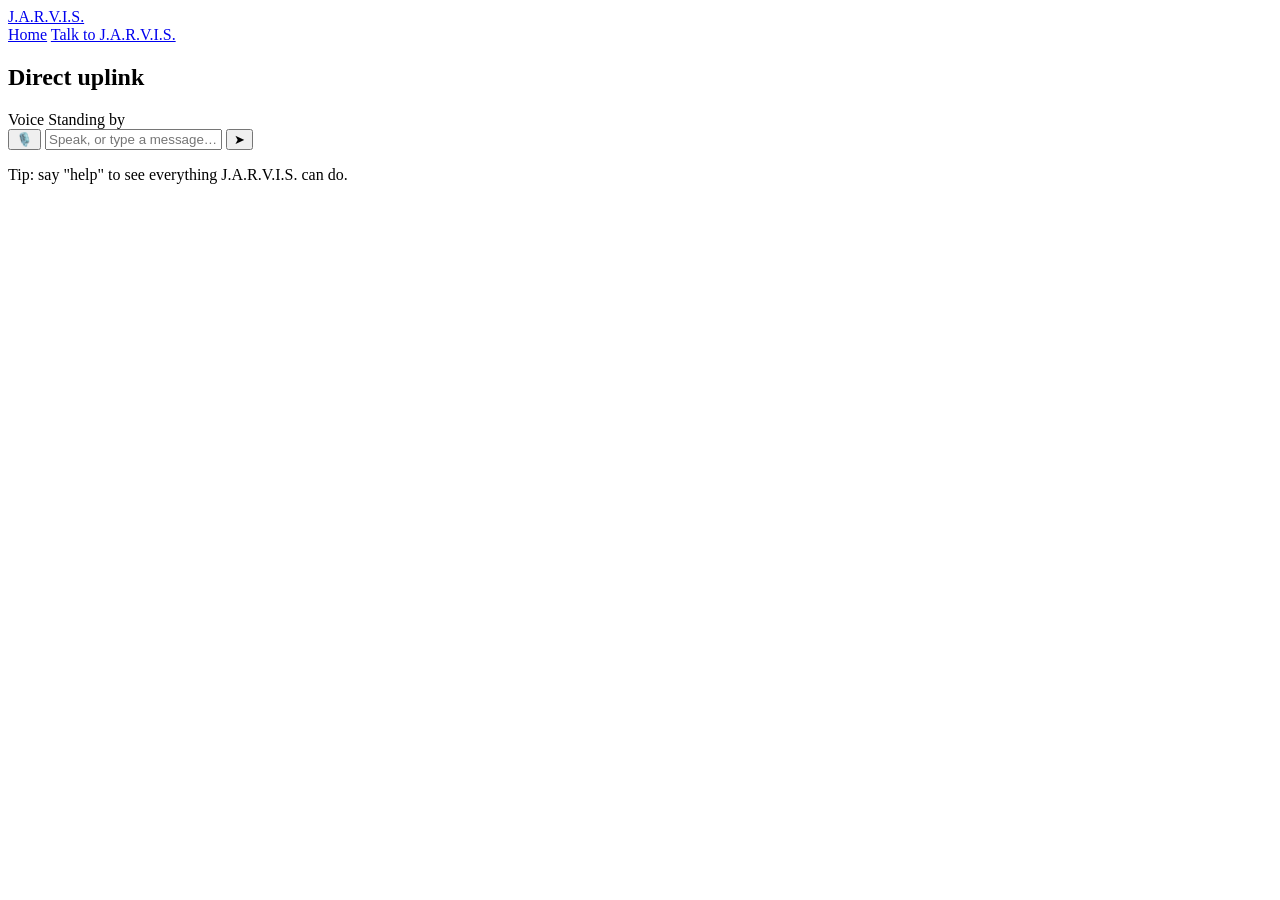
==== talk.html @ 307764ed "Add J.A.R.V.I.S. site: talk.html" ====
<!DOCTYPE html>
<html lang="en">
<head>
  <meta charset="UTF-8" />
  <meta name="viewport" content="width=device-width, initial-scale=1.0" />
  <title>Talk to J.A.R.V.I.S. — J.A.R.V.I.S.</title>
  <meta name="description" content="Speak to J.A.R.V.I.S. — voice input, spoken replies. A school project." />
  <link rel="icon" href="data:image/svg+xml,%3Csvg xmlns='http://www.w3.org/2000/svg' viewBox='0 0 100 100'%3E%3Ccircle cx='50' cy='50' r='38' fill='none' stroke='%2300e5ff' stroke-width='6'/%3E%3Ccircle cx='50' cy='50' r='14' fill='%2300e5ff'/%3E%3C/svg%3E" />
  <link rel="apple-touch-icon" href="icons/apple-touch-icon.png" />
  <link rel="manifest" href="manifest.json" />
  <link rel="preconnect" href="https://fonts.googleapis.com" />
  <link rel="preconnect" href="https://fonts.gstatic.com" crossorigin />
  <link href="https://fonts.googleapis.com/css2?family=Orbitron:wght@500;700;900&family=Rajdhani:wght@400;500;600;700&display=swap" rel="stylesheet" />
  <link rel="stylesheet" href="css/core.css" />
  <link rel="stylesheet" href="css/talk.css" />
</head>
<body>

  <!-- ======= Header ======= -->
  <header class="topbar">
    <a class="brand" href="index.html">
      <span class="mini-arc" aria-hidden="true"></span>
      <span class="name">J.A.R.V.I.S.</span>
    </a>
    <nav>
      <a href="index.html">Home</a>
      <a href="talk.html" class="active">Talk to J.A.R.V.I.S.</a>
    </nav>
  </header>

  <!-- ======= Talk console ======= -->
  <main class="talk-main">

    <div class="talk-head">
      <h2>Direct uplink</h2>
      <div class="hud">
        <span id="voice-status" class="toggle" title="Toggle J.A.R.V.I.S.'s spoken voice">
          <span class="dot"></span> Voice
        </span>
        <span id="status" class="status" style="padding:0">Standing by</span>
      </div>
    </div>

    <div class="chat" id="chat" aria-live="polite"></div>

    <form class="composer" id="chat-form" autocomplete="off">
      <button type="button" class="icon-btn" id="mic-btn" title="Speak to J.A.R.V.I.S. (Chrome/Edge)">🎙️</button>
      <input id="chat-input" type="text" placeholder="Speak, or type a message… try “hello” or “help”" aria-label="Message for J.A.R.V.I.S." />
      <button type="submit" class="icon-btn" title="Send">➤</button>
    </form>

    <p class="status" id="hint">Tip: say "help" to see everything J.A.R.V.I.S. can do.</p>
  </main>

  <script src="js/jarvis-data.js"></script>
  <script src="js/jarvis-data2.js"></script>
  <script src="js/jarvis.js"></script>
  <script src="js/talk.js"></script>
  <script src="js/pwa.js"></script>
</body>
</html>
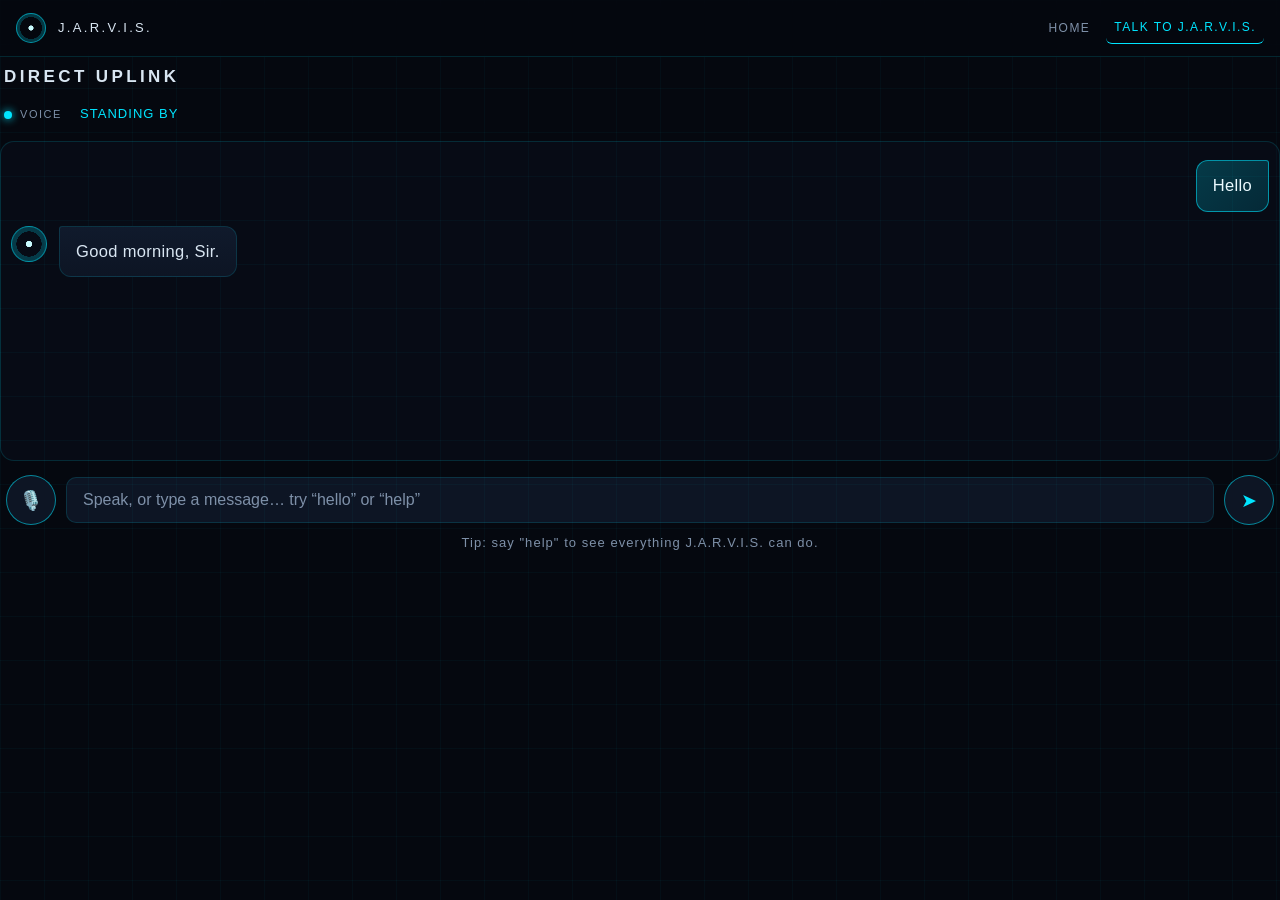
==== commit 608686b3: "Personal butler branding (no school refs)" ====
--- a/talk.html
+++ b/talk.html
@@ -4,7 +4,7 @@
   <meta charset="UTF-8" />
   <meta name="viewport" content="width=device-width, initial-scale=1.0" />
   <title>Talk to J.A.R.V.I.S. — J.A.R.V.I.S.</title>
-  <meta name="description" content="Speak to J.A.R.V.I.S. — voice input, spoken replies. A school project." />
+  <meta name="description" content="Speak to J.A.R.V.I.S. — voice input, spoken replies." />
   <link rel="icon" href="data:image/svg+xml,%3Csvg xmlns='http://www.w3.org/2000/svg' viewBox='0 0 100 100'%3E%3Ccircle cx='50' cy='50' r='38' fill='none' stroke='%2300e5ff' stroke-width='6'/%3E%3Ccircle cx='50' cy='50' r='14' fill='%2300e5ff'/%3E%3C/svg%3E" />
   <link rel="apple-touch-icon" href="icons/apple-touch-icon.png" />
   <link rel="manifest" href="manifest.json" />
--- a/css/core.css
+++ b/css/core.css
@@ -0,0 +1,141 @@
+/* J.A.R.V.I.S. — core (shared site stylesheet, split for size) */
+
+:root {
+  --bg: #05080f;
+  --bg-2: #0a101d;
+  --panel: #0d1524;
+  --panel-2: #101a2c;
+  --line: rgba(0, 229, 255, 0.14);
+  --cyan: #00e5ff;
+  --cyan-soft: rgba(0, 229, 255, 0.55);
+  --cyan-dim: rgba(0, 229, 255, 0.22);
+  --gold: #ffd27f;
+  --text: #d9e6f2;
+  --muted: #7e90a8;
+  --danger: #ff5f6d;
+  --font-display: "Orbitron", "Segoe UI", "Helvetica Neue", Arial, sans-serif;
+  --font-body: "Rajdhani", "Segoe UI", "Helvetica Neue", Arial, sans-serif;
+}
+
+* { margin: 0; padding: 0; box-sizing: border-box; }
+
+html { scroll-behavior: smooth; }
+
+body {
+  background: var(--bg);
+  color: var(--text);
+  font-family: var(--font-body);
+  font-size: 17px;
+  line-height: 1.6;
+  letter-spacing: 0.02em;
+  min-height: 100vh;
+  overflow-x: hidden;
+}
+
+body::before {
+  content: "";
+  position: fixed;
+  inset: 0;
+  background-image:
+    linear-gradient(rgba(0, 229, 255, 0.035) 1px, transparent 1px),
+    linear-gradient(90deg, rgba(0, 229, 255, 0.035) 1px, transparent 1px);
+  background-size: 44px 44px;
+  pointer-events: none;
+  z-index: 0;
+}
+
+::selection { background: var(--cyan); color: #001018; }
+
+a { color: var(--cyan); text-decoration: none; }
+
+h1, h2, h3 { font-family: var(--font-display); font-weight: 700; }
+
+.topbar {
+  position: sticky;
+  top: 0;
+  z-index: 50;
+  display: flex;
+  align-items: center;
+  justify-content: space-between;
+  gap: 16px;
+  padding: 14px 28px;
+  background: rgba(5, 8, 15, 0.82);
+  backdrop-filter: blur(10px);
+  border-bottom: 1px solid var(--line);
+}
+
+.brand {
+  display: flex;
+  align-items: center;
+  gap: 12px;
+  color: var(--text);
+}
+
+.brand .mini-arc {
+  width: 30px;
+  height: 30px;
+  border-radius: 50%;
+  border: 1px solid var(--cyan-soft);
+  background:
+    radial-gradient(circle, #c9fbff 0 12%, transparent 14%),
+    radial-gradient(circle, transparent 55%, var(--cyan-dim) 56% 72%, transparent 74%);
+  animation: core-pulse 2.6s ease-in-out infinite;
+}
+
+.brand .name {
+  font-family: var(--font-display);
+  font-size: 15px;
+  letter-spacing: 0.28em;
+}
+
+.topbar nav { display: flex; gap: 8px; align-items: center; }
+
+.topbar nav a {
+  padding: 8px 14px;
+  border-radius: 6px;
+  color: var(--muted);
+  font-size: 14px;
+  letter-spacing: 0.12em;
+  text-transform: uppercase;
+  transition: color 0.2s, background 0.2s;
+}
+
+.topbar nav a:hover { color: var(--cyan); background: rgba(0, 229, 255, 0.08); }
+
+.topbar nav a.active { color: var(--cyan); border-bottom: 1px solid var(--cyan); }
+
+.btn {
+  display: inline-block;
+  padding: 13px 26px;
+  border-radius: 8px;
+  font-family: var(--font-display);
+  font-size: 13px;
+  letter-spacing: 0.18em;
+  text-transform: uppercase;
+  cursor: pointer;
+  border: 1px solid transparent;
+  transition: transform 0.15s, box-shadow 0.2s, background 0.2s;
+}
+
+.btn:active { transform: translateY(1px); }
+
+.btn-primary {
+  background: linear-gradient(135deg, var(--cyan), #0095b0);
+  color: #00141c;
+  font-weight: 700;
+  box-shadow: 0 0 22px rgba(0, 229, 255, 0.35);
+}
+
+.btn-primary:hover { box-shadow: 0 0 34px rgba(0, 229, 255, 0.55); }
+
+.btn-ghost {
+  border-color: var(--cyan-soft);
+  color: var(--cyan);
+  background: transparent;
+}
+
+.btn-ghost:hover { background: rgba(0, 229, 255, 0.08); box-shadow: 0 0 18px rgba(0, 229, 255, 0.2); }
+
+  .topbar { padding: 12px 16px; }
+  .topbar nav a { padding: 6px 8px; font-size: 12px; }
+  .brand .name { letter-spacing: 0.18em; font-size: 13px; }
--- a/css/talk.css
+++ b/css/talk.css
@@ -0,0 +1,56 @@
+/* J.A.R.V.I.S. — talk (shared site stylesheet, split for size) */ Page 2 — Talk to J.A.R.V.I.S. ============================================================ */ .talk-main { position: relative; z-index: 1; max-width: 900px; margin: 0 auto; padding: 20px 20px 10px; display: flex; flex-direction: column; height: calc(100vh - 64px); }
+.talk-head { display: flex; align-items: center; justify-content: space-between; gap: 14px; padding: 6px 4px 16px; flex-wrap: wrap; }
+.talk-head h2 { font-size: 17px; letter-spacing: 0.2em; text-transform: uppercase; }
+.talk-head .hud { display: flex; align-items: center; gap: 18px; font-family: var(--font-display); font-size: 11px; letter-spacing: 0.14em; color: var(--muted); text-transform: uppercase; }
+.toggle { display: inline-flex; align-items: center; gap: 8px; cursor: pointer; user-select: none; color: var(--muted); transition: color 0.2s; }
+.toggle:hover { color: var(--cyan); }
+.toggle .dot { width: 8px; height: 8px; border-radius: 50%; background: var(--cyan); box-shadow: 0 0 8px var(--cyan); transition: background 0.2s, box-shadow 0.2s; }
+.toggle.off .dot { background: var(--muted); box-shadow: none; }
+.chat { flex: 1; min-height: 320px; overflow-y: auto; display: flex; flex-direction: column; gap: 14px; padding: 18px 10px 18px; background: rgba(10, 16, 29, 0.55); border: 1px solid var(--line); border-radius: 14px; scrollbar-width: thin; scrollbar-color: var(--cyan-dim) transparent; }
+.chat::-webkit-scrollbar { width: 8px; }
+.chat::-webkit-scrollbar-thumb { background: var(--cyan-dim); border-radius: 8px; }
+.msg { display: flex; gap: 12px; max-width: 82%; animation: msg-in 0.28s ease both; }
+@keyframes msg-in { from { opacity: 0; transform: translateY(10px); }
+to { opacity: 1; transform: none; }
+}
+.msg.jarvis { align-self: flex-start; }
+.msg.user { align-self: flex-end; flex-direction: row-reverse; }
+.avatar { flex: 0 0 auto; width: 36px; height: 36px; border-radius: 50%; border: 1px solid var(--cyan-soft); background: radial-gradient(circle, #c9fbff 0 12%, transparent 14%), radial-gradient(circle, transparent 52%, var(--cyan-dim) 53% 70%, transparent 72%); animation: core-pulse 3s ease-in-out infinite; }
+.bubble { padding: 12px 16px; border-radius: 12px; font-size: 16.5px; line-height: 1.55; white-space: pre-wrap; word-wrap: break-word; }
+.msg.jarvis .bubble { background: linear-gradient(180deg, var(--panel-2), var(--panel)); border: 1px solid var(--line); border-top-left-radius: 3px; }
+.msg.speaking .bubble { border-color: var(--cyan); box-shadow: 0 0 20px rgba(0, 229, 255, 0.22); }
+.msg.user .bubble { background: linear-gradient(135deg, rgba(0, 229, 255, 0.22), rgba(0, 149, 176, 0.22)); border: 1px solid var(--cyan-soft); border-top-right-radius: 3px; color: #eafaff; }
+.typing { display: inline-flex; gap: 5px; align-items: center; padding: 4px 2px; }
+.typing span { width: 7px; height: 7px; border-radius: 50%; background: var(--cyan); animation: blink 1.2s infinite ease-in-out; }
+.typing span:nth-child(2) { animation-delay: 0.2s; }
+.typing span:nth-child(3) { animation-delay: 0.4s; }
+@keyframes blink { 0%, 80%, 100% { opacity: 0.25; transform: scale(0.8); }
+40% { opacity: 1; transform: scale(1.15); }
+}
+.wave { display: inline-flex; gap: 3px; align-items: flex-end; height: 16px; margin-left: 10px; vertical-align: middle; }
+.wave i { width: 3px; height: 100%; background: var(--cyan); border-radius: 2px; animation: wave 0.9s infinite ease-in-out; }
+.wave i:nth-child(2) { animation-delay: 0.15s; }
+.wave i:nth-child(3) { animation-delay: 0.3s; }
+.wave i:nth-child(4) { animation-delay: 0.45s; }
+.wave i:nth-child(5) { animation-delay: 0.6s; }
+@keyframes wave { 0%, 100% { height: 30%; }
+50% { height: 100%; }
+}
+.composer { display: flex; gap: 10px; align-items: center; padding: 14px 6px 6px; }
+.composer input { flex: 1; background: var(--panel); border: 1px solid var(--line); border-radius: 10px; color: var(--text); font-family: var(--font-body); font-size: 16px; padding: 13px 16px; outline: none; transition: border-color 0.2s, box-shadow 0.2s; }
+.composer input:focus { border-color: var(--cyan-soft); box-shadow: 0 0 16px rgba(0, 229, 255, 0.15); }
+.composer input::placeholder { color: var(--muted); }
+.icon-btn { position: relative; width: 50px; height: 50px; flex: 0 0 auto; border-radius: 50%; border: 1px solid var(--cyan-soft); background: var(--panel); color: var(--cyan); font-size: 19px; cursor: pointer; display: inline-flex; align-items: center; justify-content: center; transition: background 0.2s, box-shadow 0.2s; }
+.icon-btn:hover { background: rgba(0, 229, 255, 0.1); }
+#mic-btn.listening { background: rgba(0, 229, 255, 0.15); }
+#mic-btn.listening::after { content: ""; position: absolute; inset: -8px; border-radius: 50%; border: 1px solid var(--cyan); animation: mic-ring 1.4s infinite ease-out; }
+@keyframes mic-ring { 0% { transform: scale(0.75); opacity: 1; }
+100% { transform: scale(1.4); opacity: 0; }
+}
+#mic-btn:disabled { opacity: 0.4; cursor: not-allowed; }
+.status { text-align: center; color: var(--muted); font-size: 13px; letter-spacing: 0.08em; padding: 2px 0 10px; }
+.status .ok { color: var(--cyan); }
+.status .warn { color: var(--gold); }
+.status .err { color: var(--danger); }
+.msg { max-width: 92%; }
+.talk-head { flex-direction: column; align-items: flex-start; }
